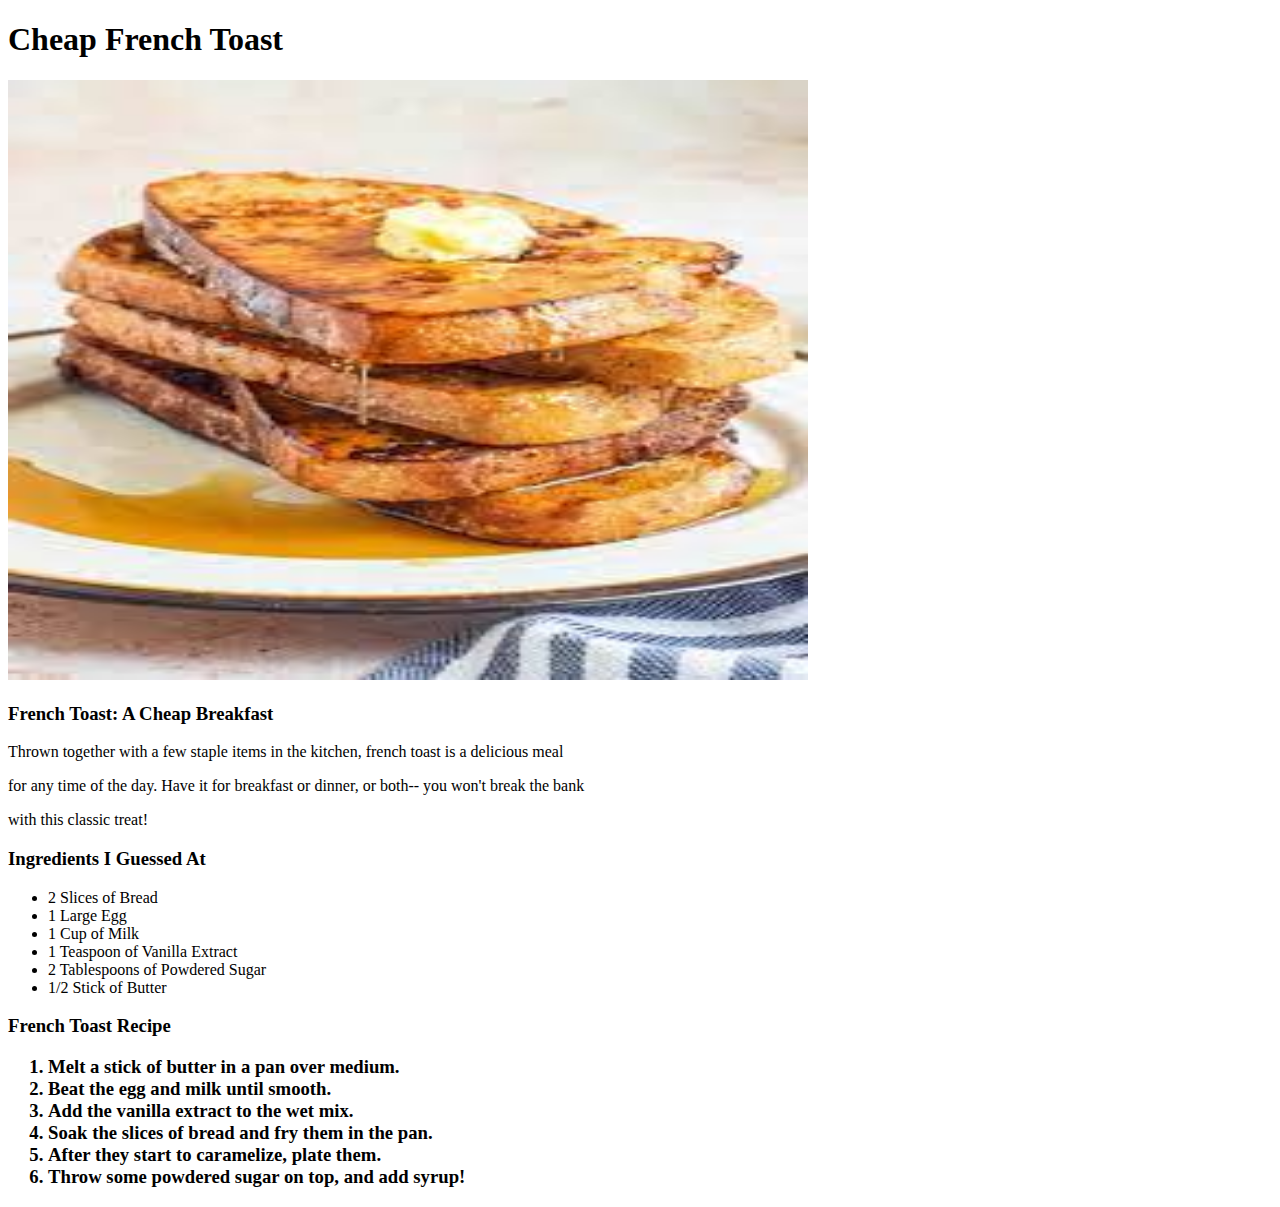
==== recipes/french-toast.html @ b2e58259 "Build website foundation" ====
<!DOCTYPE html> 
<html lang="en">
    <head>
        <meta charset="UTF-8">
        <title>French Toast</title>
    </head>
    <body>
        <h1>Cheap French Toast</h1>
        <img src = "../images/french-toast.jpg"
        alt = "Golden, syrup-drenched french toast."
        width="800" 
        height="600">
        <p><h3>French Toast: A Cheap Breakfast</h3></p>
        <p>Thrown together with a few staple items in the kitchen, french toast is a delicious meal</p>
        <p>for any time of the day. Have it for breakfast or dinner, or both-- you won't break the bank</p>
        <p>with this classic treat!</p>
        <p><h3>Ingredients I Guessed At</h3></p>
        <ul>
            <li>2 Slices of Bread </li>
            <li>1 Large Egg</li>
            <li>1 Cup of Milk</li>
            <li>1 Teaspoon of Vanilla Extract</li>
            <li>2 Tablespoons of Powdered Sugar</li>
            <li>1/2 Stick of Butter</li>
        </ul>
        <p><h3>French Toast Recipe<h3></p>
        <ol>
            <li>Melt a stick of butter in a pan over medium.</li>
            <li>Beat the egg and milk until smooth.</li>
            <li>Add the vanilla extract to the wet mix.</li>
            <li>Soak the slices of bread and fry them in the pan.</li>
            <li>After they start to caramelize, plate them.</li>
            <li>Throw some powdered sugar on top, and add syrup!</li>
        </ol>
    </body>
</html>
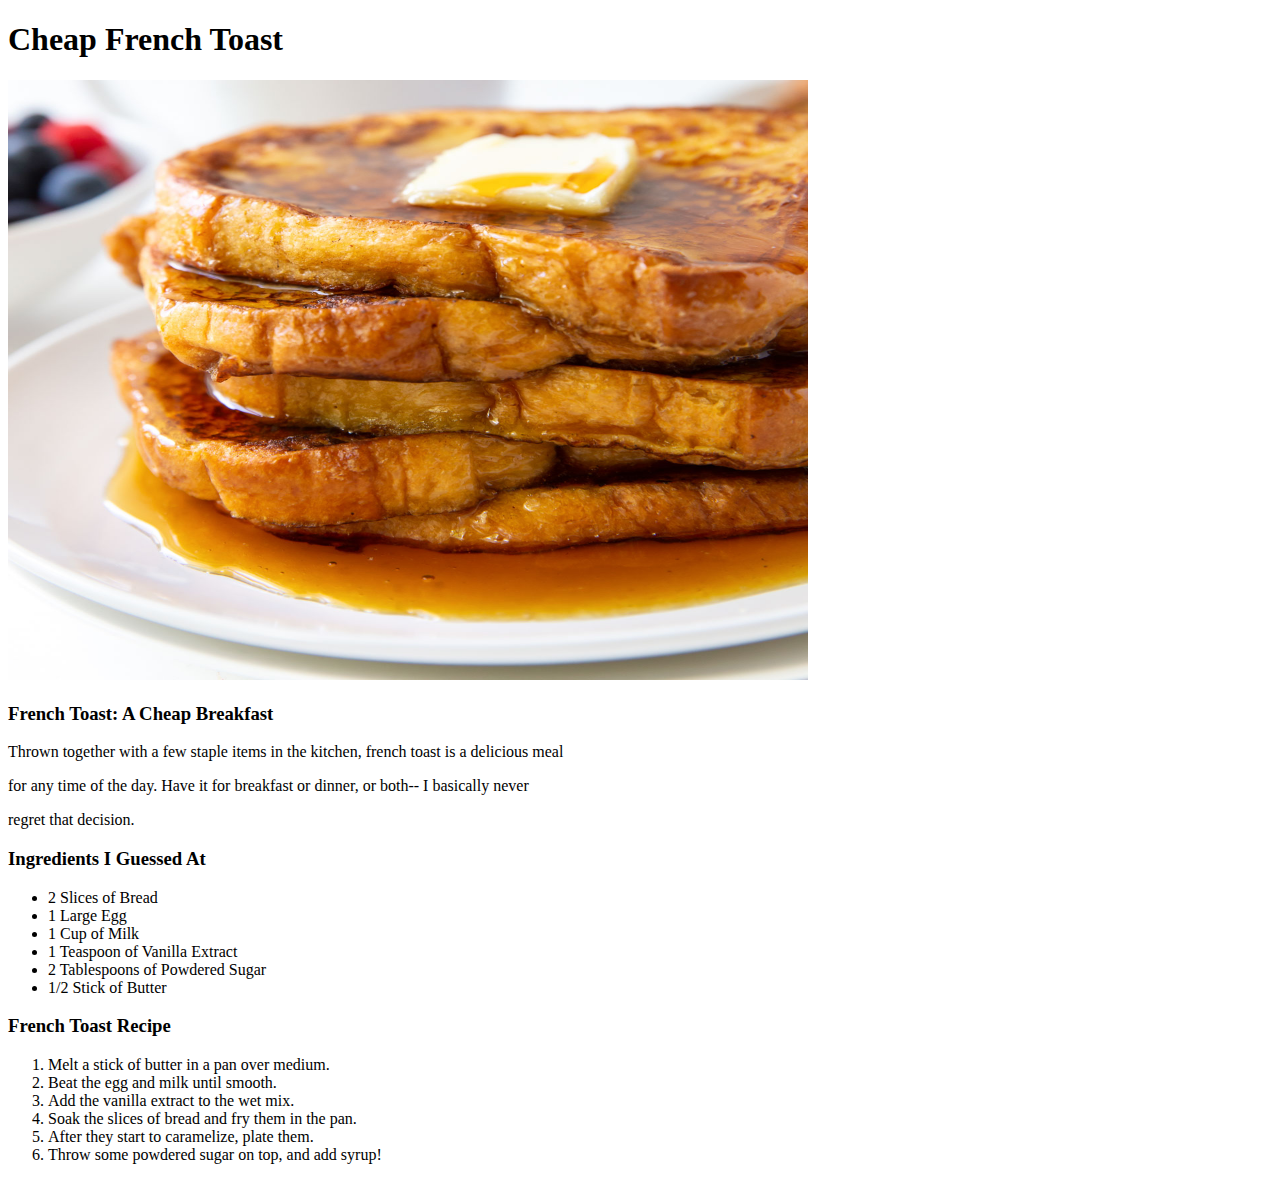
==== commit 2b132e82: "Fix typos in all files." ====
--- a/recipes/french-toast.html
+++ b/recipes/french-toast.html
@@ -12,8 +12,8 @@
         height="600">
         <p><h3>French Toast: A Cheap Breakfast</h3></p>
         <p>Thrown together with a few staple items in the kitchen, french toast is a delicious meal</p>
-        <p>for any time of the day. Have it for breakfast or dinner, or both-- you won't break the bank</p>
-        <p>with this classic treat!</p>
+        <p>for any time of the day. Have it for breakfast or dinner, or both-- I basically never</p>
+        <p>regret that decision.</p>
         <p><h3>Ingredients I Guessed At</h3></p>
         <ul>
             <li>2 Slices of Bread </li>
@@ -23,7 +23,7 @@
             <li>2 Tablespoons of Powdered Sugar</li>
             <li>1/2 Stick of Butter</li>
         </ul>
-        <p><h3>French Toast Recipe<h3></p>
+        <p><h3>French Toast Recipe</h3></p>
         <ol>
             <li>Melt a stick of butter in a pan over medium.</li>
             <li>Beat the egg and milk until smooth.</li>
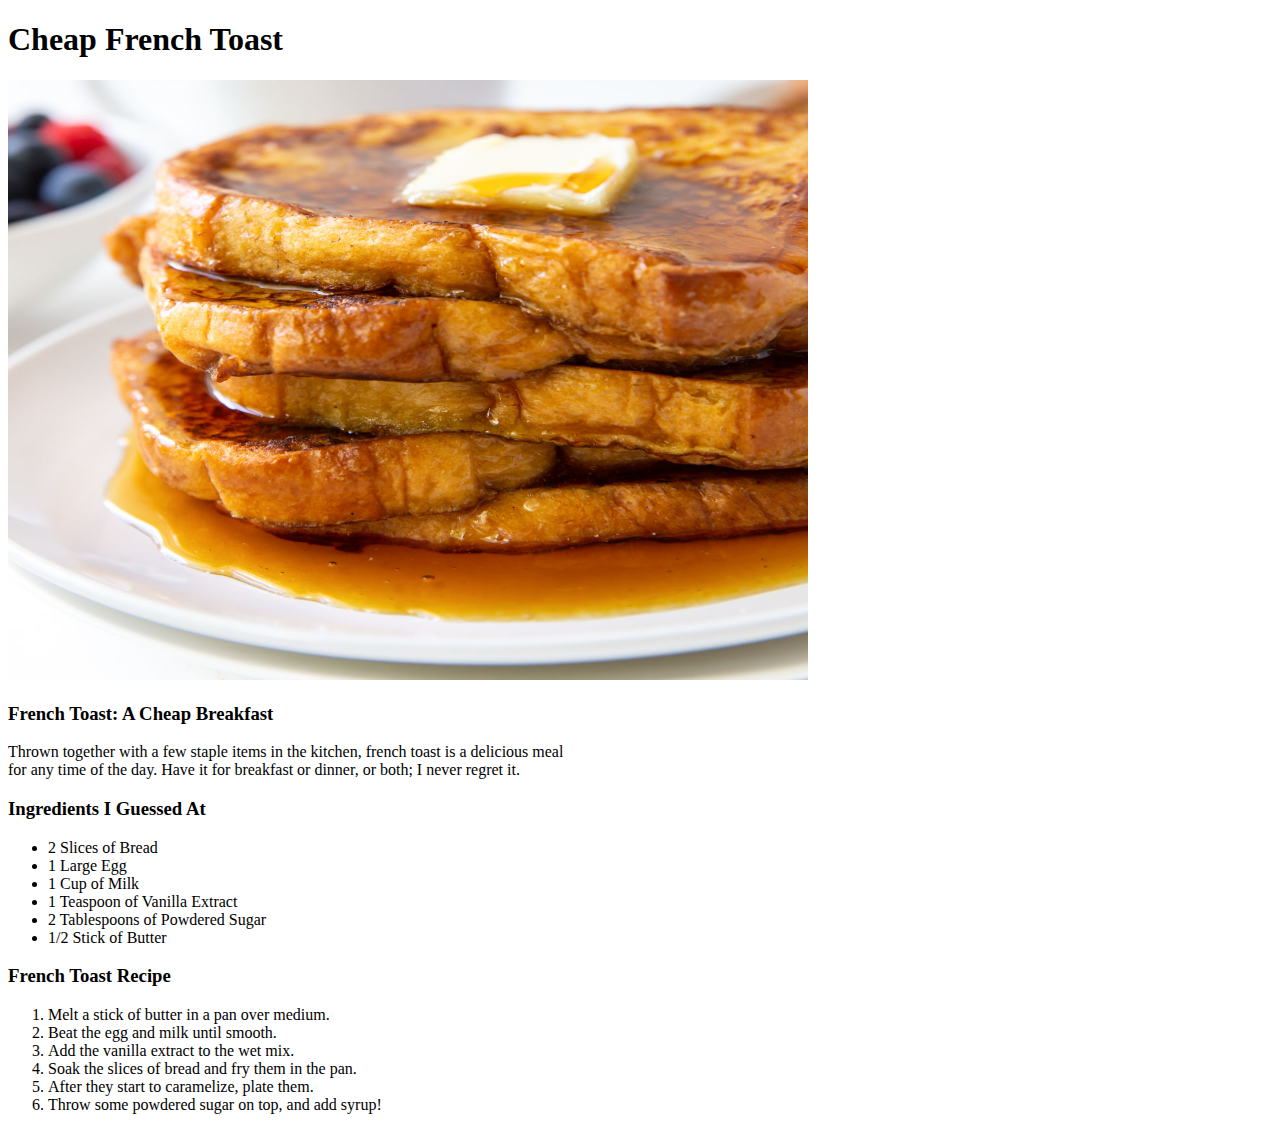
==== commit 11908893: "Change <p> tags into <div> tags" ====
--- a/recipes/french-toast.html
+++ b/recipes/french-toast.html
@@ -11,9 +11,8 @@
         width="800" 
         height="600">
         <p><h3>French Toast: A Cheap Breakfast</h3></p>
-        <p>Thrown together with a few staple items in the kitchen, french toast is a delicious meal</p>
-        <p>for any time of the day. Have it for breakfast or dinner, or both-- I basically never</p>
-        <p>regret that decision.</p>
+        <div>Thrown together with a few staple items in the kitchen, french toast is a delicious meal</div>
+        <div>for any time of the day. Have it for breakfast or dinner, or both; I never regret it.</div>
         <p><h3>Ingredients I Guessed At</h3></p>
         <ul>
             <li>2 Slices of Bread </li>
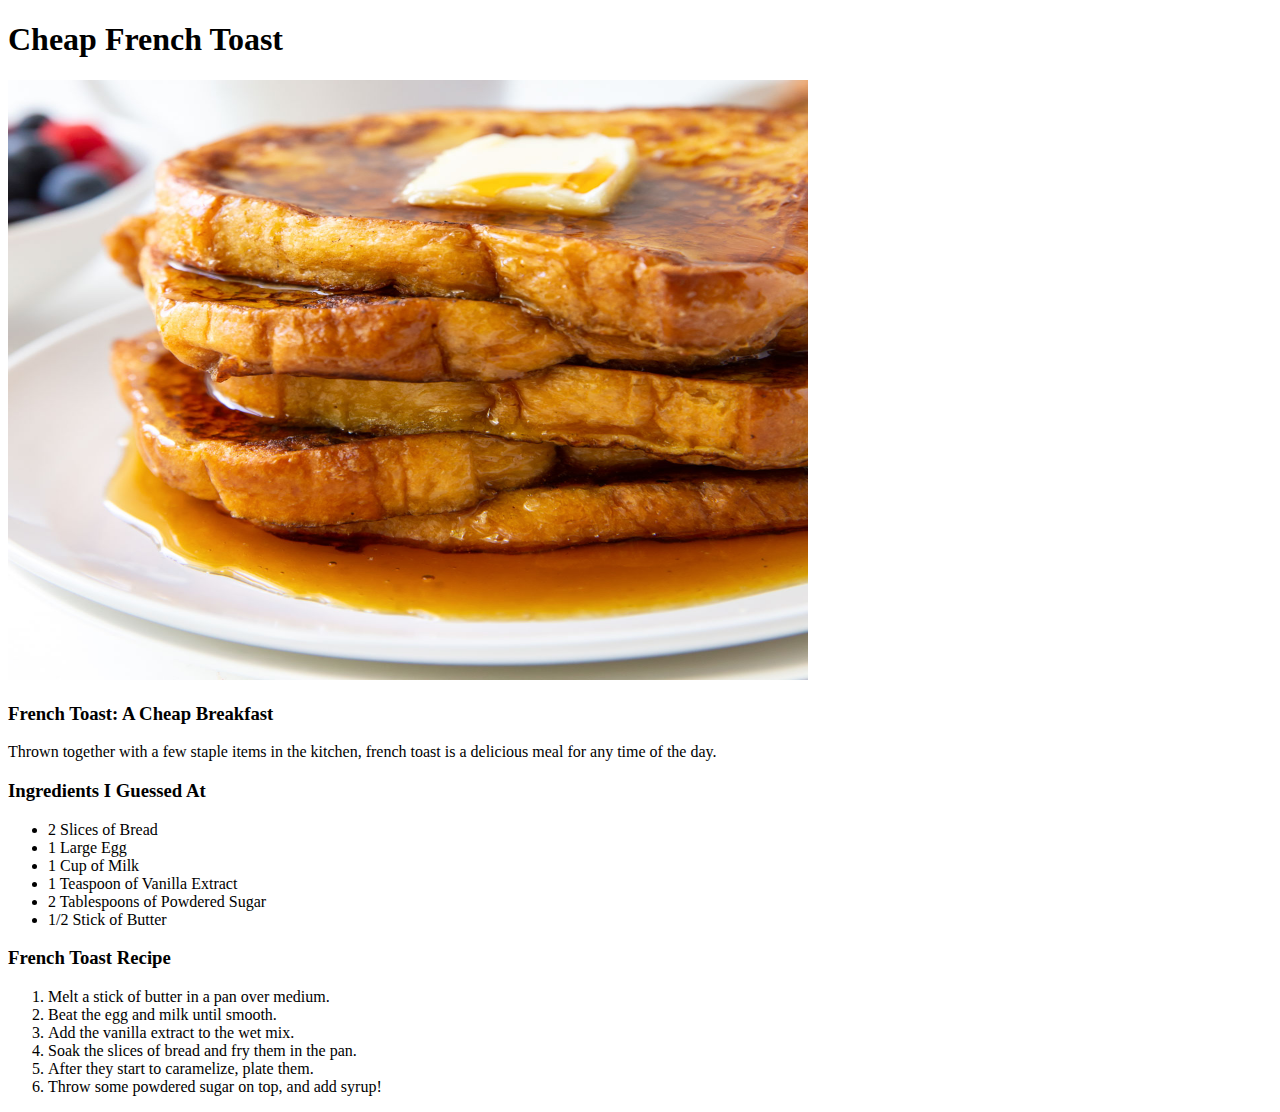
==== commit f136c374: "Simplify text content." ====
--- a/recipes/french-toast.html
+++ b/recipes/french-toast.html
@@ -11,8 +11,7 @@
         width="800" 
         height="600">
         <p><h3>French Toast: A Cheap Breakfast</h3></p>
-        <div>Thrown together with a few staple items in the kitchen, french toast is a delicious meal</div>
-        <div>for any time of the day. Have it for breakfast or dinner, or both; I never regret it.</div>
+        <p>Thrown together with a few staple items in the kitchen, french toast is a delicious meal for any time of the day.</p>
         <p><h3>Ingredients I Guessed At</h3></p>
         <ul>
             <li>2 Slices of Bread </li>
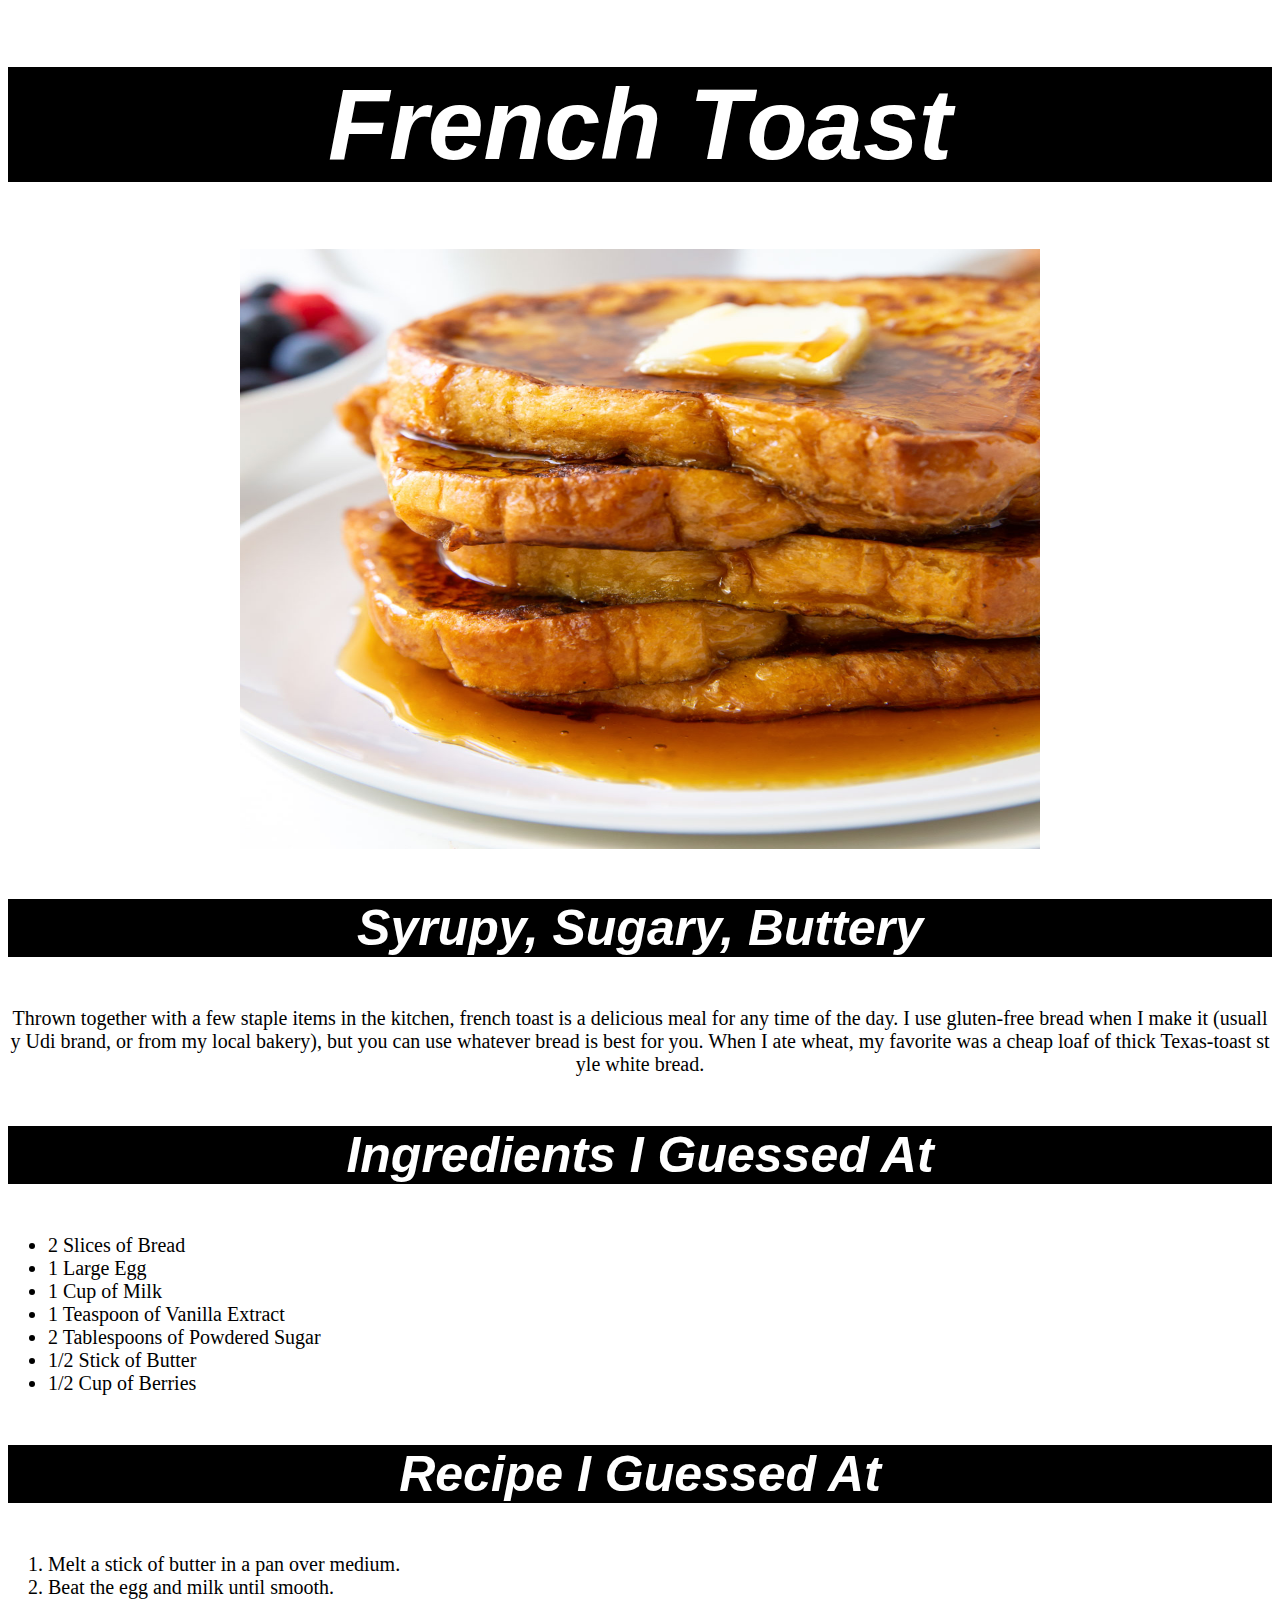
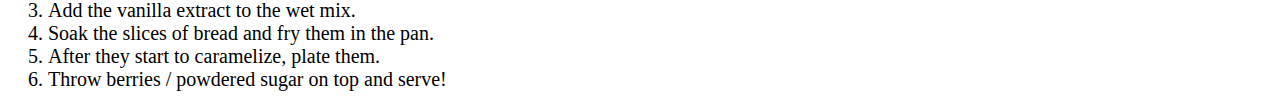
==== commit 70b6347e: "Stylize all HTML files" ====
--- a/recipes/french-toast.html
+++ b/recipes/french-toast.html
@@ -3,15 +3,21 @@
     <head>
         <meta charset="UTF-8">
         <title>French Toast</title>
+        <link rel="stylesheet" href="links.css">
     </head>
     <body>
-        <h1>Cheap French Toast</h1>
+        <h1>French Toast</h1>
         <img src = "../images/french-toast.jpg"
         alt = "Golden, syrup-drenched french toast."
         width="800" 
         height="600">
-        <p><h3>French Toast: A Cheap Breakfast</h3></p>
-        <p>Thrown together with a few staple items in the kitchen, french toast is a delicious meal for any time of the day.</p>
+        <p><h3>Syrupy, Sugary, Buttery</h3></p>
+        <p>Thrown together with a few staple items in the kitchen, 
+           french toast is a delicious meal for any time of the day.
+           I use gluten-free bread when I make it (usually Udi brand,
+           or from my local bakery), but you can use whatever bread
+           is best for you. When I ate wheat, my favorite was a cheap
+           loaf of thick Texas-toast style white bread.</p>
         <p><h3>Ingredients I Guessed At</h3></p>
         <ul>
             <li>2 Slices of Bread </li>
@@ -20,15 +26,16 @@
             <li>1 Teaspoon of Vanilla Extract</li>
             <li>2 Tablespoons of Powdered Sugar</li>
             <li>1/2 Stick of Butter</li>
+            <li>1/2 Cup of Berries</li>
         </ul>
-        <p><h3>French Toast Recipe</h3></p>
+        <p><h3>Recipe I Guessed At</h3></p>
         <ol>
             <li>Melt a stick of butter in a pan over medium.</li>
             <li>Beat the egg and milk until smooth.</li>
             <li>Add the vanilla extract to the wet mix.</li>
             <li>Soak the slices of bread and fry them in the pan.</li>
             <li>After they start to caramelize, plate them.</li>
-            <li>Throw some powdered sugar on top, and add syrup!</li>
+            <li>Throw berries / powdered sugar on top and serve!</li>
         </ol>
     </body>
 </html>--- a/recipes/links.css
+++ b/recipes/links.css
@@ -0,0 +1,34 @@
+h1, h3 {
+    font-family:Arial, Helvetica, sans-serif;
+    background-color: black;
+    color: white;
+    font-size: 100px;
+    font-weight: 800;
+    font-style: italic;
+    text-align: center;
+  }
+
+h3 {
+    font-size: 50px;
+    font-weight: 600;
+}
+
+img {
+  display: block;
+  margin-left: auto;
+  margin-right: auto;
+}
+
+p, ul , ol {
+
+  text-align: center;
+  font-size: 20px;
+  word-break: break-all;
+    white-space: normal;
+}
+
+
+ul, ol { 
+
+  text-align: left;
+}
